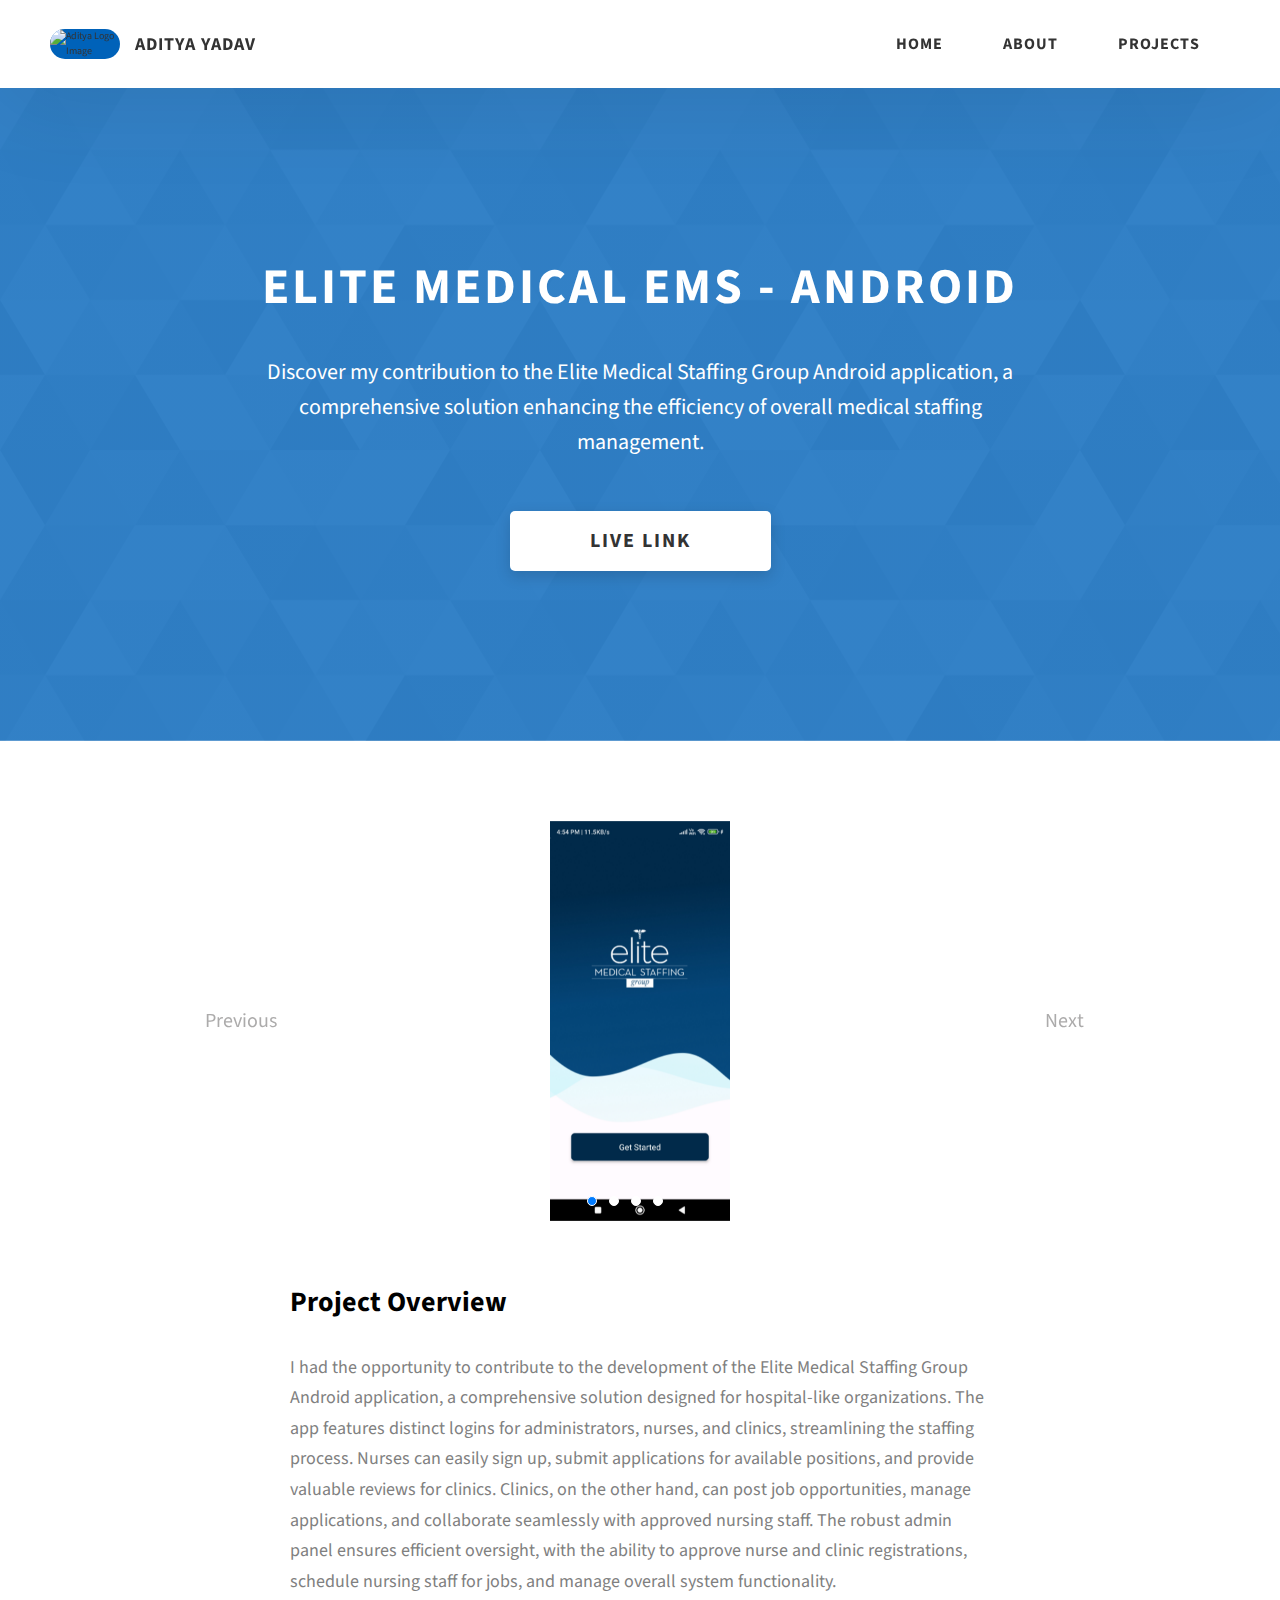
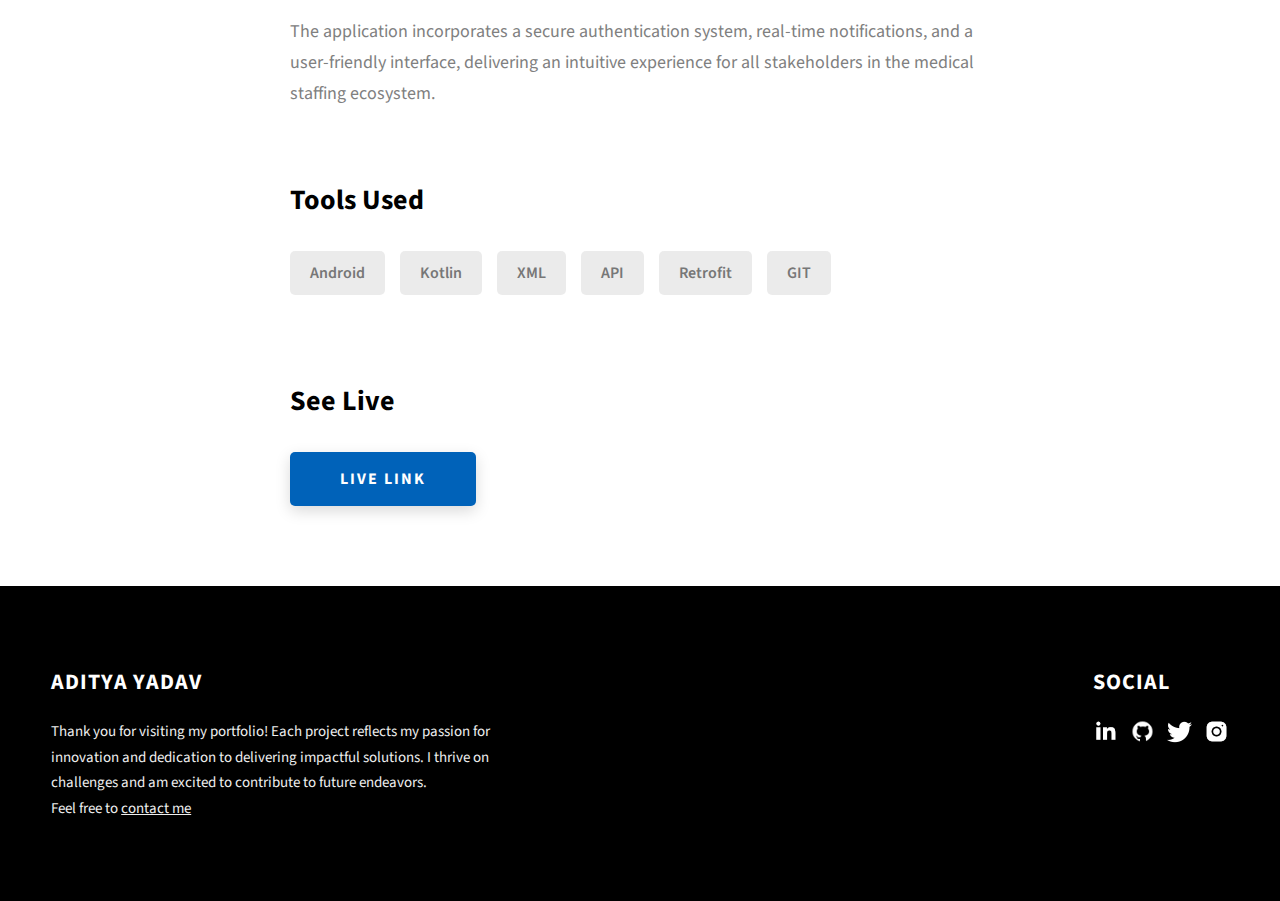
==== project-1.html @ f2a603f3 "3 projects" ====
<!DOCTYPE html>
<html lang="en">

<head>
  <meta charset="UTF-8" />
  <meta name="viewport" content="width=device-width, initial-scale=1.0" />
  <meta http-equiv="X-UA-Compatible" content="ie=edge" />
  <title>Case Study of Elite Medical</title>
  <meta name="description" content="Case study page of Project" />

  <link rel="stylesheet" href="css/style.css" />

  <link rel="stylesheet" href="css/bootstrap_carousel.css">


  <link rel="preconnect" href="https://fonts.googleapis.com" />
  <link rel="preconnect" href="https://fonts.gstatic.com" crossorigin />
  <link href="https://fonts.googleapis.com/css2?family=Source+Sans+Pro:wght@400;600;700;900&display=swap"
    rel="stylesheet" />
</head>

<body>
  <header class="header">
    <div class="header__content">
      <div class="header__logo-container">
        <div class="header__logo-img-cont">
          <img src="./assets/png/profile.png" alt="Aditya Logo Image" class="header__logo-img" />
        </div>
        <span class="header__logo-sub">Aditya Yadav</span>
      </div>
      <div class="header__main">
        <ul class="header__links">
          <li class="header__link-wrapper">
            <a href="./index.html" class="header__link"> Home </a>
          </li>
          <li class="header__link-wrapper">
            <a href="./index.html#about" class="header__link">About </a>
          </li>
          <li class="header__link-wrapper">
            <a href="./index.html#projects" class="header__link">
              Projects
            </a>
          </li>
          <!-- <li class="header__link-wrapper">
            <a href="./index.html#contact" class="header__link"> Contact </a>
          </li> -->
        </ul>
        <div class="header__main-ham-menu-cont">
          <img src="./assets/svg/ham-menu.svg" alt="hamburger menu" class="header__main-ham-menu" />
          <img src="./assets/svg/ham-menu-close.svg" alt="hamburger menu close"
            class="header__main-ham-menu-close d-none" />
        </div>
      </div>
    </div>
    <div class="header__sm-menu">
      <div class="header__sm-menu-content">
        <ul class="header__sm-menu-links">
          <li class="header__sm-menu-link">
            <a href="./index.html"> Home </a>
          </li>

          <li class="header__sm-menu-link">
            <a href="./index.html#about"> About </a>
          </li>

          <li class="header__sm-menu-link">
            <a href="./index.html#projects"> Projects </a>
          </li>

          <!-- <li class="header__sm-menu-link">
            <a href="./index.html#contact"> Contact </a>
          </li> -->
        </ul>
      </div>
    </div>
  </header>
  <section class="project-cs-hero">
    <div class="project-cs-hero__content">
      <h1 class="heading-primary">Elite Medical EMS - Android</h1>
      <div class="project-cs-hero__info">
        <p class="text-primary">
          Discover my contribution to the Elite Medical Staffing Group Android application, a comprehensive solution
          enhancing the efficiency of overall medical staffing management.
        </p>
      </div>
      <div class="project-cs-hero__cta">
        <a href="https://play.google.com/store/apps/details?id=elite.medical.staffing&hl=en_US&gl=TR"
          class="btn btn--bg" target="_blank">Live Link</a>
      </div>
    </div>
  </section>
  <section class="project-details">
    <div class="main-container">
      <div class="project-details__content">
        <div class="project-details__showcase-img-cont">
          <div id="carouselExampleIndicators" class="carousel slide" data-ride="carousel">
            <ol class="carousel-indicators">
              <li data-target="#carouselExampleIndicators" data-slide-to="0" class="active"></li>
              <li data-target="#carouselExampleIndicators" data-slide-to="1"></li>
              <li data-target="#carouselExampleIndicators" data-slide-to="2"></li>
              <li data-target="#carouselExampleIndicators" data-slide-to="3"></li>
            </ol>
            <div class="carousel-inner">
              <div class="carousel-item active">
                <img class="d-block w-100" src="./assets/ems/start.jpg" alt="First slide">
              </div>
              <div class="carousel-item">
                <img class="d-block w-100" src="./assets/ems/three.jpg" alt="Second slide">
              </div>
              <div class="carousel-item">
                <img class="d-block w-100" src="./assets/ems/login.jpg" alt="Third slide">
              </div>
              <div class="carousel-item">
                <img class="d-block w-100" src="./assets/ems/dashboard.PNG" alt="Fourth slide">
              </div>
              <div class="carousel-item">
                <img class="d-block w-100" src="./assets/ems/nav.PNG" alt="Fifth slide">
              </div>


            </div>
            <a class="carousel-control-prev" href="#carouselExampleIndicators" role="button" data-slide="prev">
              <span class="carousel-control-prev-icon" aria-hidden="true"></span>
              <span class="sr-only">Previous</span>
            </a>
            <a class="carousel-control-next" href="#carouselExampleIndicators" role="button" data-slide="next">
              <span class="carousel-control-next-icon" aria-hidden="true"></span>
              <span class="sr-only">Next</span>
            </a>
          </div>
        </div>
        <div class="project-details__content-main">
          <div class="project-details__desc">
            <h3 class="project-details__content-title">Project Overview</h3>
            <p class="project-details__desc-para">


              I had the opportunity to contribute to the development of the Elite Medical Staffing Group Android
              application, a comprehensive solution designed for hospital-like organizations. The app features distinct
              logins for administrators, nurses, and clinics, streamlining the staffing process. Nurses can easily sign
              up, submit applications for available positions, and provide valuable reviews for clinics. Clinics, on the
              other hand, can post job opportunities, manage applications, and collaborate seamlessly with approved
              nursing staff. The robust admin panel ensures efficient oversight, with the ability to approve nurse and
              clinic registrations, schedule nursing staff for jobs, and manage overall system functionality.
            </p>
            <p class="project-details__desc-para">
              The
              application incorporates a secure authentication system, real-time notifications, and a user-friendly
              interface, delivering an intuitive experience for all stakeholders in the medical staffing ecosystem.
            </p>
          </div>
          <div class="project-details__tools-used">
            <h3 class="project-details__content-title">Tools Used</h3>
            <div class="skills">
              <div class="skills__skill">Android</div>
              <div class="skills__skill">Kotlin</div>
              <div class="skills__skill">XML</div>
              <div class="skills__skill">API</div>
              <div class="skills__skill">Retrofit</div>
              <div class="skills__skill">GIT</div>
            </div>
          </div>
          <div class="project-details__links">
            <h3 class="project-details__content-title">See Live</h3>
            <a href="https://play.google.com/store/apps/details?id=elite.medical.staffing&hl=en_US&gl=TR"
              class="btn btn--med btn--theme project-details__links-btn" target="_blank">Live Link</a>
            <!-- <a href="#" class="btn btn--med btn--theme-inv project-details__links-btn" target="_blank">Code Link</a> -->
          </div>
        </div>
      </div>
    </div>
  </section>
  <footer class="main-footer">
    <div class="main-container">
      <div class="main-footer__upper">
        <div class="main-footer__row main-footer__row-1">
          <h2 class="heading heading-sm main-footer__heading-sm">
            <span>Social</span>
          </h2>
          <div class="main-footer__social-cont">
            <a target="_blank" rel="noreferrer" href="https://www.linkedin.com/in/aditya-raj-yadav-296b9422b/">
              <img class="main-footer__icon" src="./assets/png/linkedin-ico.png" alt="icon" />
            </a>
            <a target="_blank" rel="noreferrer" href="https://github.com/aditya0100/">
              <img class="main-footer__icon" src="./assets/png/github-ico.png" alt="icon" />
            </a>
            <a target="_blank" rel="noreferrer" href="https://twitter.com/__adityayadav">
              <img class="main-footer__icon" src="./assets/png/twitter-ico.png" alt="icon" />
            </a>
            <!-- <a target="_blank" rel="noreferrer" href="#">
              <img class="main-footer__icon" src="./assets/png/yt-ico.png" alt="icon" />
            </a> -->
            <a target="_blank" rel="noreferrer" href="https://www.instagram.com/adtya__yadav/">
              <img class="main-footer__icon main-footer__icon--mr-none" src="./assets/png/insta-ico.png" alt="icon" />
            </a>
          </div>
        </div>
        <div class="main-footer__row main-footer__row-2">
          <h4 class="heading heading-sm text-lt">Aditya Yadav</h4>
          <p class="main-footer__short-desc">
            Thank you for visiting my portfolio! Each project reflects my passion for innovation and dedication to
            delivering impactful solutions. I thrive on challenges and am excited to contribute to future endeavors.
            <br>
             Feel free to <a href="#" style="text-decoration: underline;" onclick="composeEmail(); return false;">contact me</a>

          </p>
        </div>
      </div>
    </div>
  </footer>
  <script src="./index.js"></script>


  <script src="https://code.jquery.com/jquery-3.5.1.slim.min.js"></script>

  <!-- Bootstrap JavaScript for Carousel only -->
  <script src="https://cdn.jsdelivr.net/npm/bootstrap@4.5.2/dist/js/bootstrap.min.js"></script>

</body>

</html>
---- css/style.css ----
/*
0 - 600px:      Phone
600 - 900px:    Tablet portrait
900 - 1200px:   Tablet landscape
[1200 - 1800] is where our normal styles apply
1800px + :      Big desktop
$breakpoint arguement choices:
- phone
- tab-port
- tab-land
- big-desktop

Inside media queries 1em is always 16px i.e 1em = 16px at every screen size only inside media queries
*/
*,
*::after,
*::before {
  margin: 0;
  padding: 0;
  box-sizing: inherit;
  font-family: inherit; }

html {
  font-size: 62.5%;
  scroll-behavior: smooth; }
  @media only screen and (max-width: 75em) {
    html {
      font-size: 59%; } }
  @media only screen and (max-width: 56.25em) {
    html {
      font-size: 56%; } }
  @media only screen and (min-width: 112.5em) {
    html {
      font-size: 65%; } }

body {
  box-sizing: border-box;
  position: relative;
  line-height: 1.5;
  font-family: sans-serif;
  overflow-x: hidden;
  overflow-y: scroll;
  font-family: 'Source Sans Pro', sans-serif; }

a {
  text-decoration: none;
  color: inherit; }

li {
  list-style: none; }

input:focus,
button:focus,
a:focus,
textarea:focus {
  outline: none; }

button {
  border: none;
  cursor: pointer; }

textarea {
  resize: none; }

.heading-primary {
  font-size: 5rem;
  text-transform: uppercase;
  letter-spacing: 3px;
  text-align: center; }
  @media only screen and (max-width: 37.5em) {
    .heading-primary {
      font-size: 4.5rem; } }

.heading-sec__mb-bg {
  margin-bottom: 11rem; }
  @media only screen and (max-width: 56.25em) {
    .heading-sec__mb-bg {
      margin-bottom: 8rem; } }

.heading-sec__mb-med {
  margin-bottom: 9rem; }
  @media only screen and (max-width: 56.25em) {
    .heading-sec__mb-med {
      margin-bottom: 8rem; } }

.heading-sec__main {
  display: block;
  font-size: 4rem;
  text-transform: uppercase;
  letter-spacing: 1px;
  letter-spacing: 3px;
  text-align: center;
  margin-bottom: 3.5rem;
  position: relative; }
  .heading-sec__main--lt {
    color: #fff; }
    .heading-sec__main--lt::after {
      content: '';
      background: #fff !important; }
  .heading-sec__main::after {
    content: '';
    position: absolute;
    top: calc(100% + 1.5rem);
    height: 5px;
    width: 3rem;
    background: #0062b9;
    left: 50%;
    transform: translateX(-50%);
    border-radius: 5px; }
    @media only screen and (max-width: 37.5em) {
      .heading-sec__main::after {
        top: calc(100% + 1.2rem); } }

.heading-sec__sub {
  display: block;
  text-align: center;
  color: #777;
  font-size: 2rem;
  font-weight: 500;
  max-width: 80rem;
  margin: auto;
  line-height: 1.6; }
  @media only screen and (max-width: 37.5em) {
    .heading-sec__sub {
      font-size: 1.8rem; } }
  .heading-sec__sub--lt {
    color: #eee; }

.heading-sm {
  font-size: 2.2rem;
  text-transform: uppercase;
  letter-spacing: 1px; }

.main-container {
  max-width: 120rem;
  margin: auto;
  width: 92%; }

.btn {
  background: #fff;
  color: #333;
  text-transform: uppercase;
  letter-spacing: 2px;
  display: inline-block;
  font-weight: 700;
  border-radius: 5px;
  box-shadow: 0 5px 15px 0 rgba(0, 0, 0, 0.15);
  transition: transform .3s; }
  .btn:hover {
    transform: translateY(-3px); }
  .btn--bg {
    padding: 1.5rem 8rem;
    font-size: 2rem; }
  .btn--med {
    padding: 1.5rem 5rem;
    font-size: 1.6rem; }
  .btn--theme {
    background: #0062b9;
    color: #fff; }
  .btn--theme-inv {
    color: #0062b9;
    background: #fff;
    border: 2px solid #0062b9;
    box-shadow: none;
    padding: calc(1.5rem - 2px) calc(5rem - 2px); }

.sec-pad {
  padding: 12rem 0; }
  @media only screen and (max-width: 56.25em) {
    .sec-pad {
      padding: 8rem 0; } }

.text-primary {
  color: #fff;
  font-size: 2.2rem;
  text-align: center;
  width: 100%;
  line-height: 1.6; }
  @media only screen and (max-width: 37.5em) {
    .text-primary {
      font-size: 2rem; } }

.d-none {
  display: none; }

.home-hero {
  color: #fff;
  background: linear-gradient(to right, rgba(0, 98, 185, 0.8), rgba(0, 98, 185, 0.8)), url(../../assets/svg/common-bg.svg);
  background-position: center;
  height: 100vh;
  min-height: 80rem;
  max-height: 120rem;
  position: relative; }
  @media only screen and (max-width: 37.5em) {
    .home-hero {
      height: unset;
      min-height: unset; } }
  .home-hero__socials {
    position: absolute;
    top: 50%;
    border: 2px solid #eee;
    border-left: 2px solid #eee;
    transform: translateY(-50%); }
    @media only screen and (max-width: 56.25em) {
      .home-hero__socials {
        display: none; } }
  .home-hero__mouse-scroll-cont {
    position: absolute;
    bottom: 3%;
    left: 50%;
    transform: translateX(-50%); }
    @media only screen and (max-width: 37.5em) {
      .home-hero__mouse-scroll-cont {
        display: none; } }
  .home-hero__social {
    width: 5rem; }
  .home-hero__social-icon-link {
    width: 100%;
    display: block;
    padding: 1.2rem;
    border-bottom: 2px solid #eee;
    transition: background .3s; }
    .home-hero__social-icon-link:hover {
      background: rgba(255, 255, 255, 0.1); }
    .home-hero__social-icon-link--bd-none {
      border-bottom: 0; }
  .home-hero__social-icon {
    width: 100%; }
  .home-hero__content {
    position: absolute;
    top: 50%;
    left: 50%;
    transform: translate(-50%, -50%);
    max-width: 90rem;
    width: 92%; }
    @media only screen and (max-width: 37.5em) {
      .home-hero__content {
        padding: 19rem 0 13rem 0;
        margin: auto;
        position: static;
        transform: translate(0, 0); } }
  .home-hero__info {
    margin: 3rem auto 0 auto;
    max-width: 80rem; }
  .home-hero__cta {
    margin-top: 5rem;
    text-align: center; }

.about {
  background: #fafafa; }
  .about__content {
    display: grid;
    grid-template-columns: 1fr 1fr;
    grid-gap: 10rem; }
    @media only screen and (max-width: 56.25em) {
      .about__content {
        grid-template-columns: 1fr;
        grid-gap: 8rem; } }
    .about__content-title {
      font-weight: 700;
      font-size: 2.8rem;
      margin-bottom: 3rem; }
      @media only screen and (max-width: 37.5em) {
        .about__content-title {
          font-size: 2.4rem; } }
    .about__content-details-para {
      font-size: 1.8rem;
      color: grey;
      max-width: 60rem;
      line-height: 1.7;
      margin-bottom: 1rem; }
      .about__content-details-para--hl {
        font-weight: 700;
        margin: 0 3px; }
      .about__content-details-para:last-child {
        margin-bottom: 4rem; }

.projects__row {
  display: grid;
  grid-template-columns: 1.5fr 1fr;
  grid-gap: 5rem;
  margin-bottom: 11rem; }
  @media only screen and (max-width: 56.25em) {
    .projects__row {
      grid-template-columns: 1fr;
      grid-gap: 2rem;
      margin-bottom: 8rem; } }
  @media only screen and (max-width: 56.25em) {
    .projects__row {
      text-align: center; } }
  .projects__row:last-child {
    margin-bottom: 0; }
    .projects__row-img-cont {
      overflow: hidden;
      height: 250px; /* Set a fixed height for the container */
  }
  
  .projects__row-img {
      width: 100%;
      height: 100%;
      display: block;
      object-fit: contain; /* Use contain to fit the entire image without cropping */
  }
  
  .projects__row-content {
    padding: 2rem 0;
    display: flex;
    justify-content: center;
    flex-direction: column;
    align-items: flex-start; }
    @media only screen and (max-width: 56.25em) {
      .projects__row-content {
        align-items: center; } }
    .projects__row-content-title {
      font-weight: 700;
      font-size: 2.8rem;
      margin-bottom: 2rem; }
      @media only screen and (max-width: 37.5em) {
        .projects__row-content-title {
          font-size: 2.4rem; } }
    .projects__row-content-desc {
      font-size: 1.8rem;
      color: grey;
      max-width: 60rem;
      line-height: 1.7;
      margin-bottom: 3rem; }
      @media only screen and (max-width: 37.5em) {
        .projects__row-content-desc {
          font-size: 1.7rem; } }

.contact {
  background: linear-gradient(to right, rgba(0, 98, 185, 0.8), rgba(0, 98, 185, 0.8)), url(../../assets/svg/common-bg.svg);
  background-size: cover;
  background-position: center; }
  .contact__form-container {
    box-shadow: 0 0 10px rgba(0, 0, 0, 0.1);
    background: white;
    padding: 4rem;
    margin-top: 6rem;
    max-width: 80rem;
    text-align: right;
    width: 95%;
    border-radius: 5px;
    margin: 5rem auto 0 auto; }
    @media only screen and (max-width: 37.5em) {
      .contact__form-container {
        padding: 3rem; } }
  .contact__form-field {
    margin-bottom: 4rem; }
    @media only screen and (max-width: 37.5em) {
      .contact__form-field {
        margin-bottom: 3rem; } }
  .contact__form-label {
    color: #666;
    font-size: 1.4rem;
    letter-spacing: 1px;
    font-weight: 700;
    margin-bottom: 1rem;
    display: block;
    text-align: left; }
  .contact__form-input {
    color: #333;
    padding: 2rem;
    width: 100%;
    border: 1px solid #ebebeb;
    font-size: 1.6rem;
    letter-spacing: 0px;
    background: #f0f0f0;
    border-radius: 5px;
    font-weight: 600;
    /* Code for Modern Browsers */
    /* Code for WebKit, Blink, Edge */
    /* Code for Internet Explorer 10-11 */
    /* Code for Microsoft Edge */
    /* Code for Mozilla Firefox 4 to 18 */
    /* Code for Mozilla Firefox 19+ */ }
    .contact__form-input::placeholder {
      color: #999;
      font-weight: 600;
      font-size: 1.6rem; }
    .contact__form-input::-webkit-input-placeholder {
      color: #999;
      font-weight: 600;
      font-size: 1.6rem; }
    .contact__form-input:-ms-input-placeholder {
      color: #999;
      font-weight: 600;
      font-size: 1.6rem; }
    .contact__form-input::-ms-input-placeholder {
      color: #999;
      font-weight: 600;
      font-size: 1.6rem; }
    .contact__form-input:-moz-placeholder {
      opacity: 1;
      color: #999;
      font-weight: 600;
      font-size: 1.6rem; }
    .contact__form-input::-moz-placeholder {
      opacity: 1;
      color: #999;
      font-weight: 600;
      font-size: 1.6rem; }
  .contact__btn {
    width: 30%;
    padding: 2rem 4rem;
    font-size: 1.6rem; }
    @media only screen and (max-width: 37.5em) {
      .contact__btn {
        width: 100%; } }

.project-cs-hero {
  color: #fff;
  background: linear-gradient(to right, rgba(0, 98, 185, 0.8), rgba(0, 98, 185, 0.8)), url(../../assets/svg/common-bg.svg);
  background-size: cover;
  background-position: center;
  position: relative; }
  @media only screen and (max-width: 37.5em) {
    .project-cs-hero {
      height: unset;
      min-height: unset; } }
  .project-cs-hero__content {
    padding: 25rem 0 17rem 0;
    max-width: 90rem;
    width: 92%;
    margin: auto; }
    @media only screen and (max-width: 37.5em) {
      .project-cs-hero__content {
        padding: 19rem 0 13rem 0;
        margin: auto;
        position: static;
        transform: translate(0, 0); } }
  .project-cs-hero__info {
    margin: 3rem auto 0 auto;
    max-width: 80rem; }
  .project-cs-hero__cta {
    margin-top: 5rem;
    text-align: center; }

.project-details__content {
  padding: 8rem 0;
  max-width: 90rem;
  margin: auto; }
  .project-details__content-title {
    font-weight: 700;
    font-size: 2.8rem;
    margin-bottom: 3rem; }
    @media only screen and (max-width: 37.5em) {
      .project-details__content-title {
        font-size: 2.4rem; } }

.project-details__showcase-img-cont {
  width: 100%;
  margin-bottom: 6rem; }

.project-details__showcase-img {
  width: 100%; }

.project-details__content-main {
  width: 100%;
  max-width: 70rem;
  margin: auto; }

.project-details__desc {
  margin: 0 0 7rem 0; }
  .project-details__desc-para {
    font-size: 1.8rem;
    line-height: 1.7;
    color: grey;
    margin-bottom: 2rem; }

.project-details__tools-used {
  margin: 0 0 7rem 0; }
  .project-details__tools-used-list {
    display: flex;
    flex-wrap: wrap; }
  .project-details__tools-used-item {
    padding: 1rem 2rem;
    margin-bottom: 1.5rem;
    margin-right: 1.5rem;
    font-size: 1.6rem;
    background: rgba(153, 153, 153, 0.2);
    border-radius: 5px;
    font-weight: 600;
    color: #777; }

.project-details__links {
  margin: 0 0; }
  .project-details__links-btn {
    margin-right: 2rem; }
    @media only screen and (max-width: 37.5em) {
      .project-details__links-btn {
        margin-right: 0;
        width: 70%;
        margin-bottom: 2rem;
        text-align: center; } }
    .project-details__links-btn:last-child {
      margin: 0; }
      @media only screen and (max-width: 37.5em) {
        .project-details__links-btn:last-child {
          margin: 0; } }

.header {
  position: fixed;
  width: 100%;
  z-index: 1000;
  background: #000;
  background: #fff;
  box-shadow: 0 10px 100px rgba(0, 0, 0, 0.1); }
  .header__content {
    display: flex;
    align-items: center;
    justify-content: space-between;
    padding: 1rem 5rem; }
    @media only screen and (max-width: 56.25em) {
      .header__content {
        padding: 0 2rem; } }
  .header__logo-container {
    display: flex;
    align-items: center;
    cursor: pointer;
    color: #333;
    transition: color .3s; }
    .header__logo-container:hover {
      color: #0062b9; }
  .header__logo-img-cont {
    width: 7rem;
    height: rem;
    border-radius: 50px;
    overflow: hidden;
    margin-right: 1.5rem;
    background: #0062b9; }
    @media only screen and (max-width: 56.25em) {
      .header__logo-img-cont {
        width: 4.5rem;
        height: 4.5rem;
        margin-right: 1.2rem; } }
  .header__logo-img {
    width: 100%;
    height: 100%;
    object-fit: cover;
    object-position: center;
    display: block; }
  .header__logo-sub {
    font-size: 1.8rem;
    text-transform: uppercase;
    font-weight: 700;
    letter-spacing: 1px; }
  .header__links {
    display: flex; }
    @media only screen and (max-width: 37.5em) {
      .header__links {
        display: none; } }
  .header__link {
    padding: 2.2rem 3rem;
    display: inline-block;
    font-size: 1.6rem;
    color: #333;
    text-transform: uppercase;
    letter-spacing: 1px;
    font-weight: 700;
    transition: color .3s; }
    .header__link:hover {
      color: #0062b9; }
    @media only screen and (max-width: 56.25em) {
      .header__link {
        padding: 3rem 1.8rem;
        font-size: 1.5rem; } }
  .header__main-ham-menu-cont {
    display: none;
    width: 3rem;
    padding: 2.2rem 0; }
    @media only screen and (max-width: 37.5em) {
      .header__main-ham-menu-cont {
        display: block; } }
  .header__main-ham-menu {
    width: 100%; }
  .header__main-ham-menu-close {
    width: 100%; }
  .header__sm-menu {
    background: #fff;
    position: absolute;
    width: 100%;
    top: 100%;
    visibility: hidden;
    opacity: 0;
    transition: all .3s;
    box-shadow: 0px 5px 5px 0px rgba(0, 0, 0, 0.1);
    -webkit-box-shadow: 0px 5px 5px 0px rgba(0, 0, 0, 0.1);
    -moz-box-shadow: 0px 5px 5px 0px rgba(0, 0, 0, 0.1); }
    .header__sm-menu--active {
      visibility: hidden;
      opacity: 0; }
      @media only screen and (max-width: 37.5em) {
        .header__sm-menu--active {
          visibility: visible;
          opacity: 1; } }
  .header__sm-menu-link a {
    display: block;
    text-decoration: none;
    padding: 2.5rem 3rem;
    font-size: 1.6rem;
    color: #333;
    text-align: right;
    border-bottom: 1px solid #eee;
    font-weight: 700;
    text-transform: uppercase;
    letter-spacing: 2px;
    transition: color .3s; }
    .header__sm-menu-link a:hover {
      color: #0062b9; }
  .header__sm-menu-link:first-child a {
    border-top: 1px solid #eee; }
  .header__sm-menu-link-last {
    border-bottom: 0; }

.main-footer {
  background: #000;
  color: #fff; }
  .main-footer__upper {
    display: flex;
    justify-content: space-between;
    padding: 8rem 0; }
    @media only screen and (max-width: 56.25em) {
      .main-footer__upper {
        padding: 6rem 0; } }
    @media only screen and (max-width: 37.5em) {
      .main-footer__upper {
        display: block; } }
  .main-footer__row-1 {
    order: 2; }
    @media only screen and (max-width: 56.25em) {
      .main-footer__row-1 {
        margin-bottom: 5rem; } }
  .main-footer__row-2 {
    width: 40%;
    order: 1;
    max-width: 50rem; }
    @media only screen and (max-width: 56.25em) {
      .main-footer__row-2 {
        width: 100%; } }
  .main-footer__short-desc {
    margin-top: 2rem;
    color: #eee;
    font-size: 1.5rem;
    line-height: 1.7; }
  .main-footer__social-cont {
    margin-top: 2rem; }
  .main-footer__icon {
    margin-right: 1rem;
    width: 2.5rem; }
    .main-footer__icon--mr-none {
      margin-right: 0; }
  .main-footer__lower {
    padding: 4rem 0;
    border-top: 1px solid #444;
    color: #eee;
    font-size: 1.2rem;
    text-align: left;
    text-align: center; }
    .main-footer__lower a {
      text-decoration: underline;
      font-weight: bold;
      margin-left: 2px; }
    @media only screen and (max-width: 56.25em) {
      .main-footer__lower {
        padding: 3.5rem 0; } }

.skills {
  display: flex;
  flex-wrap: wrap; }
  .skills__skill {
    padding: 1rem 2rem;
    margin-bottom: 1.5rem;
    margin-right: 1.5rem;
    font-size: 1.6rem;
    background: rgba(153, 153, 153, 0.2);
    border-radius: 5px;
    font-weight: 600;
    color: #777; }

.mouse {
  width: 25px;
  height: 40px;
  border: 2px solid #eee;
  border-radius: 60px;
  position: relative;
  overflow: hidden; }
  .mouse::before {
    content: '';
    width: 5px;
    height: 5px;
    position: absolute;
    top: 7px;
    left: 50%;
    transform: translateX(-50%);
    background-color: #eee;
    border-radius: 50%;
    opacity: 1;
    animation: wheel 1.3s infinite;
    -webkit-animation: wheel 1.3s infinite; }

@keyframes wheel {
  to {
    opacity: 0;
    top: 27px; } }

@-webkit-keyframes wheel {
  to {
    opacity: 0;
    top: 27px; } }
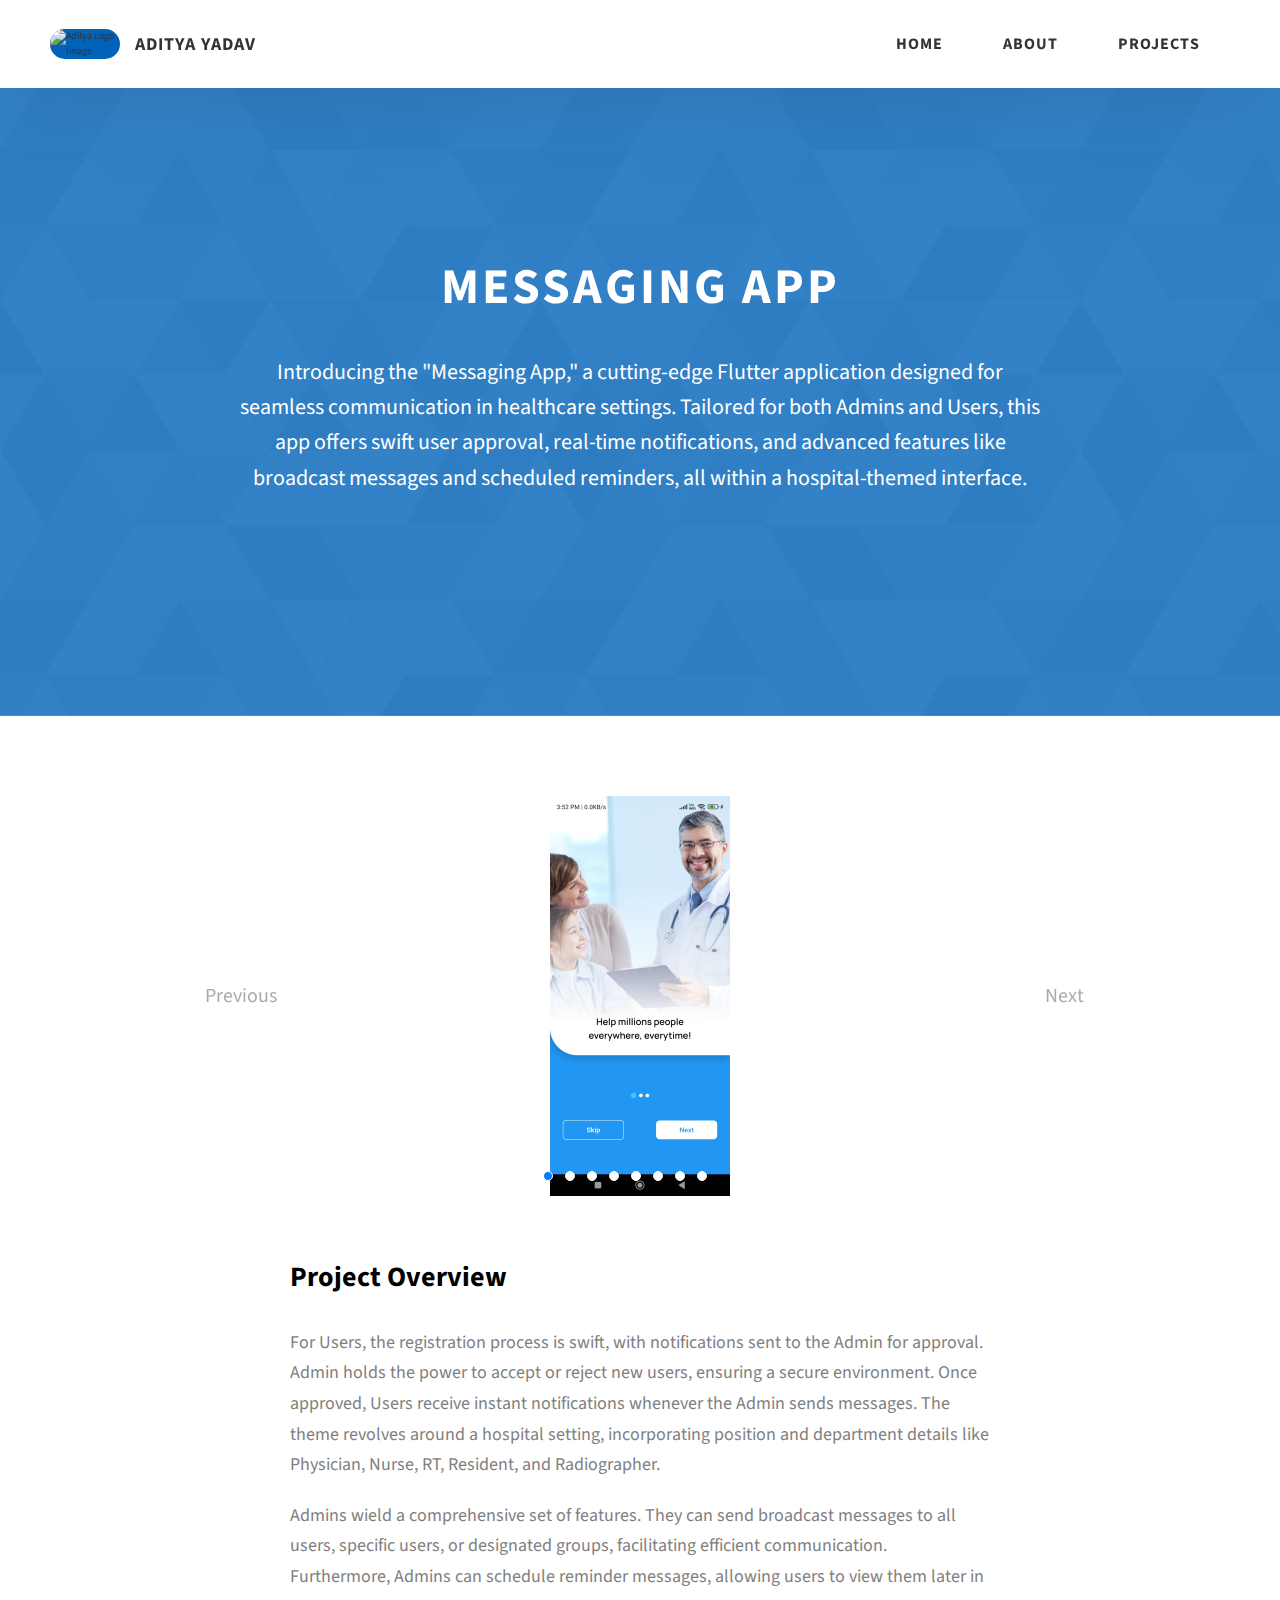
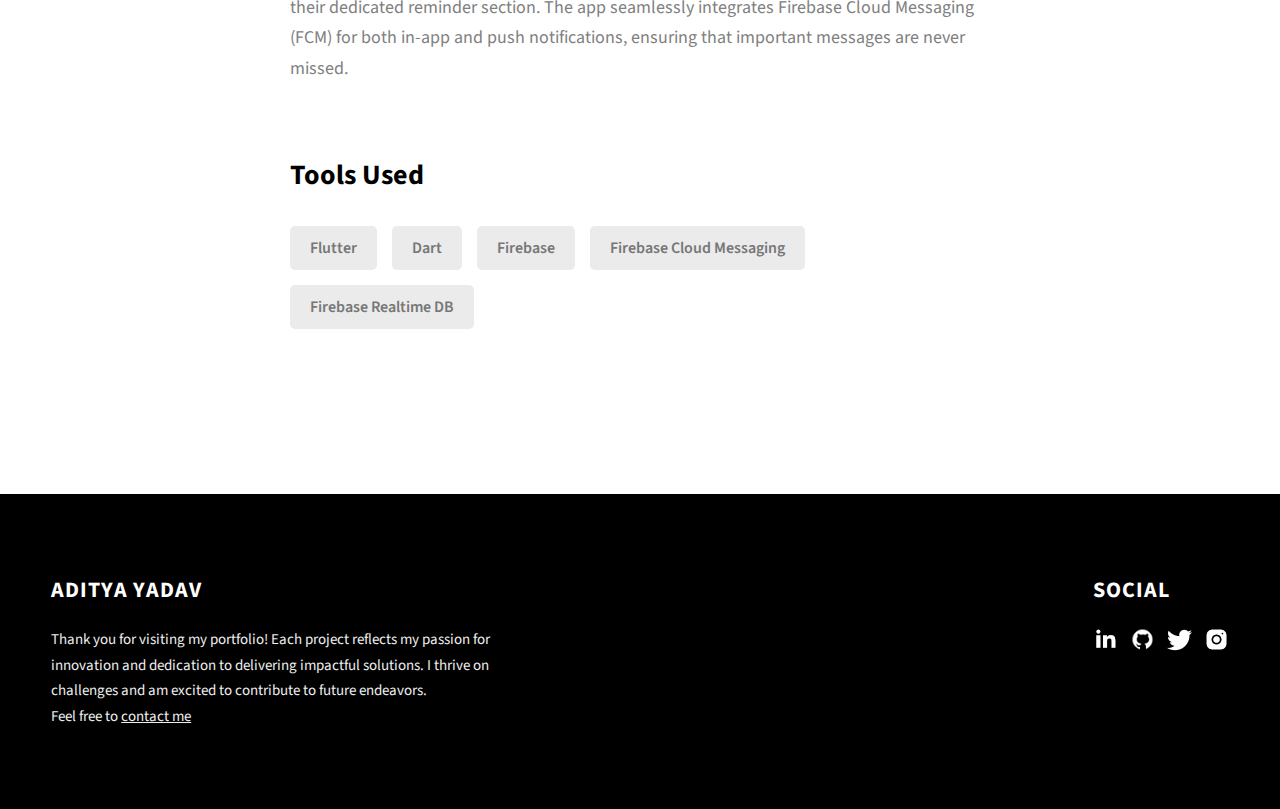
==== commit 621996fe: "4 projects" ====
--- a/project-1.html
+++ b/project-1.html
@@ -2,220 +2,249 @@
 <html lang="en">
 
 <head>
-  <meta charset="UTF-8" />
-  <meta name="viewport" content="width=device-width, initial-scale=1.0" />
-  <meta http-equiv="X-UA-Compatible" content="ie=edge" />
-  <title>Case Study of Elite Medical</title>
-  <meta name="description" content="Case study page of Project" />
-
-  <link rel="stylesheet" href="css/style.css" />
-
-  <link rel="stylesheet" href="css/bootstrap_carousel.css">
-
-
-  <link rel="preconnect" href="https://fonts.googleapis.com" />
-  <link rel="preconnect" href="https://fonts.gstatic.com" crossorigin />
-  <link href="https://fonts.googleapis.com/css2?family=Source+Sans+Pro:wght@400;600;700;900&display=swap"
-    rel="stylesheet" />
+    <meta charset="UTF-8" />
+    <meta name="viewport" content="width=device-width, initial-scale=1.0" />
+    <meta http-equiv="X-UA-Compatible" content="ie=edge" />
+    <title>Case Study Messaging App</title>
+    <meta name="description" content="Case study page of Project" />
+
+    <link rel="stylesheet" href="css/style.css" />
+
+    <link rel="stylesheet" href="css/bootstrap_carousel.css">
+
+    <link rel="preconnect" href="https://fonts.googleapis.com" />
+    <link rel="preconnect" href="https://fonts.gstatic.com" crossorigin />
+    <link href="https://fonts.googleapis.com/css2?family=Source+Sans+Pro:wght@400;600;700;900&display=swap"
+        rel="stylesheet" />
 </head>
 
 <body>
-  <header class="header">
-    <div class="header__content">
-      <div class="header__logo-container">
-        <div class="header__logo-img-cont">
-          <img src="./assets/png/profile.png" alt="Aditya Logo Image" class="header__logo-img" />
-        </div>
-        <span class="header__logo-sub">Aditya Yadav</span>
-      </div>
-      <div class="header__main">
-        <ul class="header__links">
-          <li class="header__link-wrapper">
-            <a href="./index.html" class="header__link"> Home </a>
-          </li>
-          <li class="header__link-wrapper">
-            <a href="./index.html#about" class="header__link">About </a>
-          </li>
-          <li class="header__link-wrapper">
-            <a href="./index.html#projects" class="header__link">
-              Projects
-            </a>
-          </li>
-          <!-- <li class="header__link-wrapper">
+    <header class="header">
+        <div class="header__content">
+            <div class="header__logo-container">
+                <div class="header__logo-img-cont">
+                    <img src="./assets/png/profile.png" alt="Aditya Logo Image" class="header__logo-img" />
+                </div>
+                <span class="header__logo-sub">Aditya Yadav</span>
+            </div>
+            <div class="header__main">
+                <ul class="header__links">
+                    <li class="header__link-wrapper">
+                        <a href="./index.html" class="header__link"> Home </a>
+                    </li>
+                    <li class="header__link-wrapper">
+                        <a href="./index.html#about" class="header__link">About </a>
+                    </li>
+                    <li class="header__link-wrapper">
+                        <a href="./index.html#projects" class="header__link">
+                            Projects
+                        </a>
+                    </li>
+                    <!-- <li class="header__link-wrapper">
             <a href="./index.html#contact" class="header__link"> Contact </a>
           </li> -->
-        </ul>
-        <div class="header__main-ham-menu-cont">
-          <img src="./assets/svg/ham-menu.svg" alt="hamburger menu" class="header__main-ham-menu" />
-          <img src="./assets/svg/ham-menu-close.svg" alt="hamburger menu close"
-            class="header__main-ham-menu-close d-none" />
-        </div>
-      </div>
-    </div>
-    <div class="header__sm-menu">
-      <div class="header__sm-menu-content">
-        <ul class="header__sm-menu-links">
-          <li class="header__sm-menu-link">
-            <a href="./index.html"> Home </a>
-          </li>
-
-          <li class="header__sm-menu-link">
-            <a href="./index.html#about"> About </a>
-          </li>
-
-          <li class="header__sm-menu-link">
-            <a href="./index.html#projects"> Projects </a>
-          </li>
-
-          <!-- <li class="header__sm-menu-link">
+                </ul>
+                <div class="header__main-ham-menu-cont">
+                    <img src="./assets/svg/ham-menu.svg" alt="hamburger menu" class="header__main-ham-menu" />
+                    <img src="./assets/svg/ham-menu-close.svg" alt="hamburger menu close"
+                        class="header__main-ham-menu-close d-none" />
+                </div>
+            </div>
+        </div>
+        <div class="header__sm-menu">
+            <div class="header__sm-menu-content">
+                <ul class="header__sm-menu-links">
+                    <li class="header__sm-menu-link">
+                        <a href="./index.html"> Home </a>
+                    </li>
+
+                    <li class="header__sm-menu-link">
+                        <a href="./index.html#about"> About </a>
+                    </li>
+
+                    <li class="header__sm-menu-link">
+                        <a href="./index.html#projects"> Projects </a>
+                    </li>
+
+                    <!-- <li class="header__sm-menu-link">
             <a href="./index.html#contact"> Contact </a>
           </li> -->
-        </ul>
-      </div>
-    </div>
-  </header>
-  <section class="project-cs-hero">
-    <div class="project-cs-hero__content">
-      <h1 class="heading-primary">Elite Medical EMS - Android</h1>
-      <div class="project-cs-hero__info">
-        <p class="text-primary">
-          Discover my contribution to the Elite Medical Staffing Group Android application, a comprehensive solution
-          enhancing the efficiency of overall medical staffing management.
-        </p>
-      </div>
-      <div class="project-cs-hero__cta">
-        <a href="https://play.google.com/store/apps/details?id=elite.medical.staffing&hl=en_US&gl=TR"
-          class="btn btn--bg" target="_blank">Live Link</a>
-      </div>
-    </div>
-  </section>
-  <section class="project-details">
-    <div class="main-container">
-      <div class="project-details__content">
-        <div class="project-details__showcase-img-cont">
-          <div id="carouselExampleIndicators" class="carousel slide" data-ride="carousel">
-            <ol class="carousel-indicators">
-              <li data-target="#carouselExampleIndicators" data-slide-to="0" class="active"></li>
-              <li data-target="#carouselExampleIndicators" data-slide-to="1"></li>
-              <li data-target="#carouselExampleIndicators" data-slide-to="2"></li>
-              <li data-target="#carouselExampleIndicators" data-slide-to="3"></li>
-            </ol>
-            <div class="carousel-inner">
-              <div class="carousel-item active">
-                <img class="d-block w-100" src="./assets/ems/start.jpg" alt="First slide">
-              </div>
-              <div class="carousel-item">
-                <img class="d-block w-100" src="./assets/ems/three.jpg" alt="Second slide">
-              </div>
-              <div class="carousel-item">
-                <img class="d-block w-100" src="./assets/ems/login.jpg" alt="Third slide">
-              </div>
-              <div class="carousel-item">
-                <img class="d-block w-100" src="./assets/ems/dashboard.PNG" alt="Fourth slide">
-              </div>
-              <div class="carousel-item">
-                <img class="d-block w-100" src="./assets/ems/nav.PNG" alt="Fifth slide">
-              </div>
-
-
-            </div>
-            <a class="carousel-control-prev" href="#carouselExampleIndicators" role="button" data-slide="prev">
-              <span class="carousel-control-prev-icon" aria-hidden="true"></span>
-              <span class="sr-only">Previous</span>
-            </a>
-            <a class="carousel-control-next" href="#carouselExampleIndicators" role="button" data-slide="next">
-              <span class="carousel-control-next-icon" aria-hidden="true"></span>
-              <span class="sr-only">Next</span>
-            </a>
-          </div>
-        </div>
-        <div class="project-details__content-main">
-          <div class="project-details__desc">
-            <h3 class="project-details__content-title">Project Overview</h3>
-            <p class="project-details__desc-para">
-
-
-              I had the opportunity to contribute to the development of the Elite Medical Staffing Group Android
-              application, a comprehensive solution designed for hospital-like organizations. The app features distinct
-              logins for administrators, nurses, and clinics, streamlining the staffing process. Nurses can easily sign
-              up, submit applications for available positions, and provide valuable reviews for clinics. Clinics, on the
-              other hand, can post job opportunities, manage applications, and collaborate seamlessly with approved
-              nursing staff. The robust admin panel ensures efficient oversight, with the ability to approve nurse and
-              clinic registrations, schedule nursing staff for jobs, and manage overall system functionality.
-            </p>
-            <p class="project-details__desc-para">
-              The
-              application incorporates a secure authentication system, real-time notifications, and a user-friendly
-              interface, delivering an intuitive experience for all stakeholders in the medical staffing ecosystem.
-            </p>
-          </div>
-          <div class="project-details__tools-used">
-            <h3 class="project-details__content-title">Tools Used</h3>
-            <div class="skills">
-              <div class="skills__skill">Android</div>
-              <div class="skills__skill">Kotlin</div>
-              <div class="skills__skill">XML</div>
-              <div class="skills__skill">API</div>
-              <div class="skills__skill">Retrofit</div>
-              <div class="skills__skill">GIT</div>
-            </div>
-          </div>
-          <div class="project-details__links">
-            <h3 class="project-details__content-title">See Live</h3>
-            <a href="https://play.google.com/store/apps/details?id=elite.medical.staffing&hl=en_US&gl=TR"
-              class="btn btn--med btn--theme project-details__links-btn" target="_blank">Live Link</a>
-            <!-- <a href="#" class="btn btn--med btn--theme-inv project-details__links-btn" target="_blank">Code Link</a> -->
-          </div>
-        </div>
-      </div>
-    </div>
-  </section>
-  <footer class="main-footer">
-    <div class="main-container">
-      <div class="main-footer__upper">
-        <div class="main-footer__row main-footer__row-1">
-          <h2 class="heading heading-sm main-footer__heading-sm">
-            <span>Social</span>
-          </h2>
-          <div class="main-footer__social-cont">
-            <a target="_blank" rel="noreferrer" href="https://www.linkedin.com/in/aditya-raj-yadav-296b9422b/">
-              <img class="main-footer__icon" src="./assets/png/linkedin-ico.png" alt="icon" />
-            </a>
-            <a target="_blank" rel="noreferrer" href="https://github.com/aditya0100/">
-              <img class="main-footer__icon" src="./assets/png/github-ico.png" alt="icon" />
-            </a>
-            <a target="_blank" rel="noreferrer" href="https://twitter.com/__adityayadav">
-              <img class="main-footer__icon" src="./assets/png/twitter-ico.png" alt="icon" />
-            </a>
-            <!-- <a target="_blank" rel="noreferrer" href="#">
+                </ul>
+            </div>
+        </div>
+    </header>
+    <section class="project-cs-hero">
+        <div class="project-cs-hero__content">
+            <h1 class="heading-primary">Messaging App</h1>
+            <div class="project-cs-hero__info">
+                <p class="text-primary">
+                    Introducing the "Messaging App," a cutting-edge Flutter application designed for seamless
+                    communication in healthcare settings. Tailored for both Admins and Users, this app offers swift user
+                    approval, real-time notifications, and advanced features like broadcast messages and scheduled
+                    reminders, all within a hospital-themed interface.
+                </p>
+            </div>
+            <div class="project-cs-hero__cta">
+                <!-- <a href="#" class="btn btn--bg" target="_blank">Live Link</a> -->
+            </div>
+        </div>
+    </section>
+    <section class="project-details">
+        <div class="main-container">
+            <div class="project-details__content">
+                <div class="project-details__showcase-img-cont">
+                    <div id="carouselExampleIndicators" class="carousel slide" data-ride="carousel">
+                        <ol class="carousel-indicators">
+                            <li data-target="#carouselExampleIndicators" data-slide-to="0" class="active"></li>
+                            <li data-target="#carouselExampleIndicators" data-slide-to="1"></li>
+                            <li data-target="#carouselExampleIndicators" data-slide-to="2"></li>
+                            <li data-target="#carouselExampleIndicators" data-slide-to="3"></li>
+                            <li data-target="#carouselExampleIndicators" data-slide-to="4"></li>
+                            <li data-target="#carouselExampleIndicators" data-slide-to="5"></li>
+                            <li data-target="#carouselExampleIndicators" data-slide-to="6"></li>
+                            <li data-target="#carouselExampleIndicators" data-slide-to="7"></li>
+                        </ol>
+                        <div class="carousel-inner">
+                            <div class="carousel-item active">
+                                <img class="d-block w-100" src="./assets/messaging/intro.jpeg" alt="First slide">
+                            </div>
+                            <div class="carousel-item">
+                                <img class="d-block w-100" src="./assets/messaging/start.jpeg" alt="Second slide">
+                            </div>
+                            <div class="carousel-item">
+                                <img class="d-block w-100" src="./assets/messaging/login.jpeg" alt="Third slide">
+                            </div>
+                            <div class="carousel-item">
+                                <img class="d-block w-100" src="./assets/messaging/signup.png" alt="Fourth slide">
+                            </div>
+                            <div class="carousel-item">
+                                <img class="d-block w-100" src="./assets/messaging/admindash.png" alt="Fifth slide">
+                            </div>
+                            <div class="carousel-item">
+                                <img class="d-block w-100" src="./assets/messaging/users.png" alt="Sixth slide">
+                            </div>
+                            <div class="carousel-item">
+                                <img class="d-block w-100" src="./assets/messaging/broadcast.png" alt="Seventh slide">
+                            </div>
+                            <div class="carousel-item">
+                                <img class="d-block w-100" src="./assets/messaging/forgot_password.png" alt="Eighth slide">
+                            </div>
+
+                        </div>
+                        <a class="carousel-control-prev" href="#carouselExampleIndicators" role="button"
+                            data-slide="prev">
+                            <span class="carousel-control-prev-icon" aria-hidden="true"></span>
+                            <span class="sr-only">Previous</span>
+                        </a>
+                        <a class="carousel-control-next" href="#carouselExampleIndicators" role="button"
+                            data-slide="next">
+                            <span class="carousel-control-next-icon" aria-hidden="true"></span>
+                            <span class="sr-only">Next</span>
+                        </a>
+                    </div>
+                </div>
+                <div class="project-details__content-main">
+                    <div class="project-details__desc">
+                        <h3 class="project-details__content-title">Project Overview</h3>
+                        <p class="project-details__desc-para">
+
+                            For Users, the registration process is swift, with notifications sent to the Admin for
+                            approval. Admin holds the power to accept or reject new users, ensuring a secure
+                            environment. Once approved, Users receive instant notifications whenever the Admin sends
+                            messages. The theme revolves around a hospital setting, incorporating position and
+                            department details like Physician, Nurse, RT, Resident, and Radiographer.
+
+
+
+                        </p>
+                        <p class="project-details__desc-para">
+                            Admins wield a comprehensive set of features. They can send broadcast messages to all users,
+                            specific users, or designated groups, facilitating efficient communication. Furthermore,
+                            Admins can schedule reminder messages, allowing users to view them later in their dedicated
+                            reminder section. The app seamlessly integrates Firebase Cloud Messaging (FCM) for both
+                            in-app and push notifications, ensuring that important messages are never missed.
+                        </p>
+                    </div>
+                    <div class="project-details__tools-used">
+                        <h3 class="project-details__content-title">Tools Used</h3>
+                        <div class="skills">
+                            <div class="skills__skill">Flutter</div>
+                            <div class="skills__skill">Dart</div>
+                            <div class="skills__skill">Firebase</div>
+                            <div class="skills__skill">Firebase Cloud Messaging</div>
+                            <div class="skills__skill">Firebase Realtime DB</div>
+                            
+
+                        </div>
+                    </div>
+                    <!-- <div class="project-details__links">
+              <h3 class="project-details__content-title">See Live</h3>
+              <a
+                href="#"
+                class="btn btn--med btn--theme project-details__links-btn"
+                target="_blank"
+                >Live Link</a
+              >
+              <a
+                href="#"
+                class="btn btn--med btn--theme-inv project-details__links-btn"
+                target="_blank"
+                >Code Link</a
+              >
+            </div> -->
+                </div>
+            </div>
+        </div>
+    </section>
+    <footer class="main-footer">
+        <div class="main-container">
+            <div class="main-footer__upper">
+                <div class="main-footer__row main-footer__row-1">
+                    <h2 class="heading heading-sm main-footer__heading-sm">
+                        <span>Social</span>
+                    </h2>
+                    <div class="main-footer__social-cont">
+                        <a target="_blank" rel="noreferrer"
+                            href="https://www.linkedin.com/in/aditya-raj-yadav-296b9422b/">
+                            <img class="main-footer__icon" src="./assets/png/linkedin-ico.png" alt="icon" />
+                        </a>
+                        <a target="_blank" rel="noreferrer" href="https://github.com/aditya0100/">
+                            <img class="main-footer__icon" src="./assets/png/github-ico.png" alt="icon" />
+                        </a>
+                        <a target="_blank" rel="noreferrer" href="https://twitter.com/__adityayadav">
+                            <img class="main-footer__icon" src="./assets/png/twitter-ico.png" alt="icon" />
+                        </a>
+                        <!-- <a target="_blank" rel="noreferrer" href="#">
               <img class="main-footer__icon" src="./assets/png/yt-ico.png" alt="icon" />
             </a> -->
-            <a target="_blank" rel="noreferrer" href="https://www.instagram.com/adtya__yadav/">
-              <img class="main-footer__icon main-footer__icon--mr-none" src="./assets/png/insta-ico.png" alt="icon" />
-            </a>
-          </div>
-        </div>
-        <div class="main-footer__row main-footer__row-2">
-          <h4 class="heading heading-sm text-lt">Aditya Yadav</h4>
-          <p class="main-footer__short-desc">
-            Thank you for visiting my portfolio! Each project reflects my passion for innovation and dedication to
-            delivering impactful solutions. I thrive on challenges and am excited to contribute to future endeavors.
-            <br>
-             Feel free to <a href="#" style="text-decoration: underline;" onclick="composeEmail(); return false;">contact me</a>
-
-          </p>
-        </div>
-      </div>
-    </div>
-  </footer>
-  <script src="./index.js"></script>
-
-
-  <script src="https://code.jquery.com/jquery-3.5.1.slim.min.js"></script>
-
-  <!-- Bootstrap JavaScript for Carousel only -->
-  <script src="https://cdn.jsdelivr.net/npm/bootstrap@4.5.2/dist/js/bootstrap.min.js"></script>
-
+                        <a target="_blank" rel="noreferrer" href="https://www.instagram.com/adtya__yadav/">
+                            <img class="main-footer__icon main-footer__icon--mr-none" src="./assets/png/insta-ico.png"
+                                alt="icon" />
+                        </a>
+                    </div>
+                </div>
+                <div class="main-footer__row main-footer__row-2">
+                    <h4 class="heading heading-sm text-lt">Aditya Yadav</h4>
+                    <p class="main-footer__short-desc">
+                        Thank you for visiting my portfolio! Each project reflects my passion for innovation and
+                        dedication to
+                        delivering impactful solutions. I thrive on challenges and am excited to contribute to future
+                        endeavors.
+                        <br>
+                        Feel free to <a href="#" style="text-decoration: underline;"
+                            onclick="composeEmail(); return false;">contact me</a>
+
+                    </p>
+                </div>
+            </div>
+        </div>
+    </footer>
+    <script src="./index.js"></script>
+
+    <script src="https://code.jquery.com/jquery-3.5.1.slim.min.js"></script>
+
+    <!-- Bootstrap JavaScript for Carousel only -->
+    <script src="https://cdn.jsdelivr.net/npm/bootstrap@4.5.2/dist/js/bootstrap.min.js"></script>
 </body>
 
 </html>